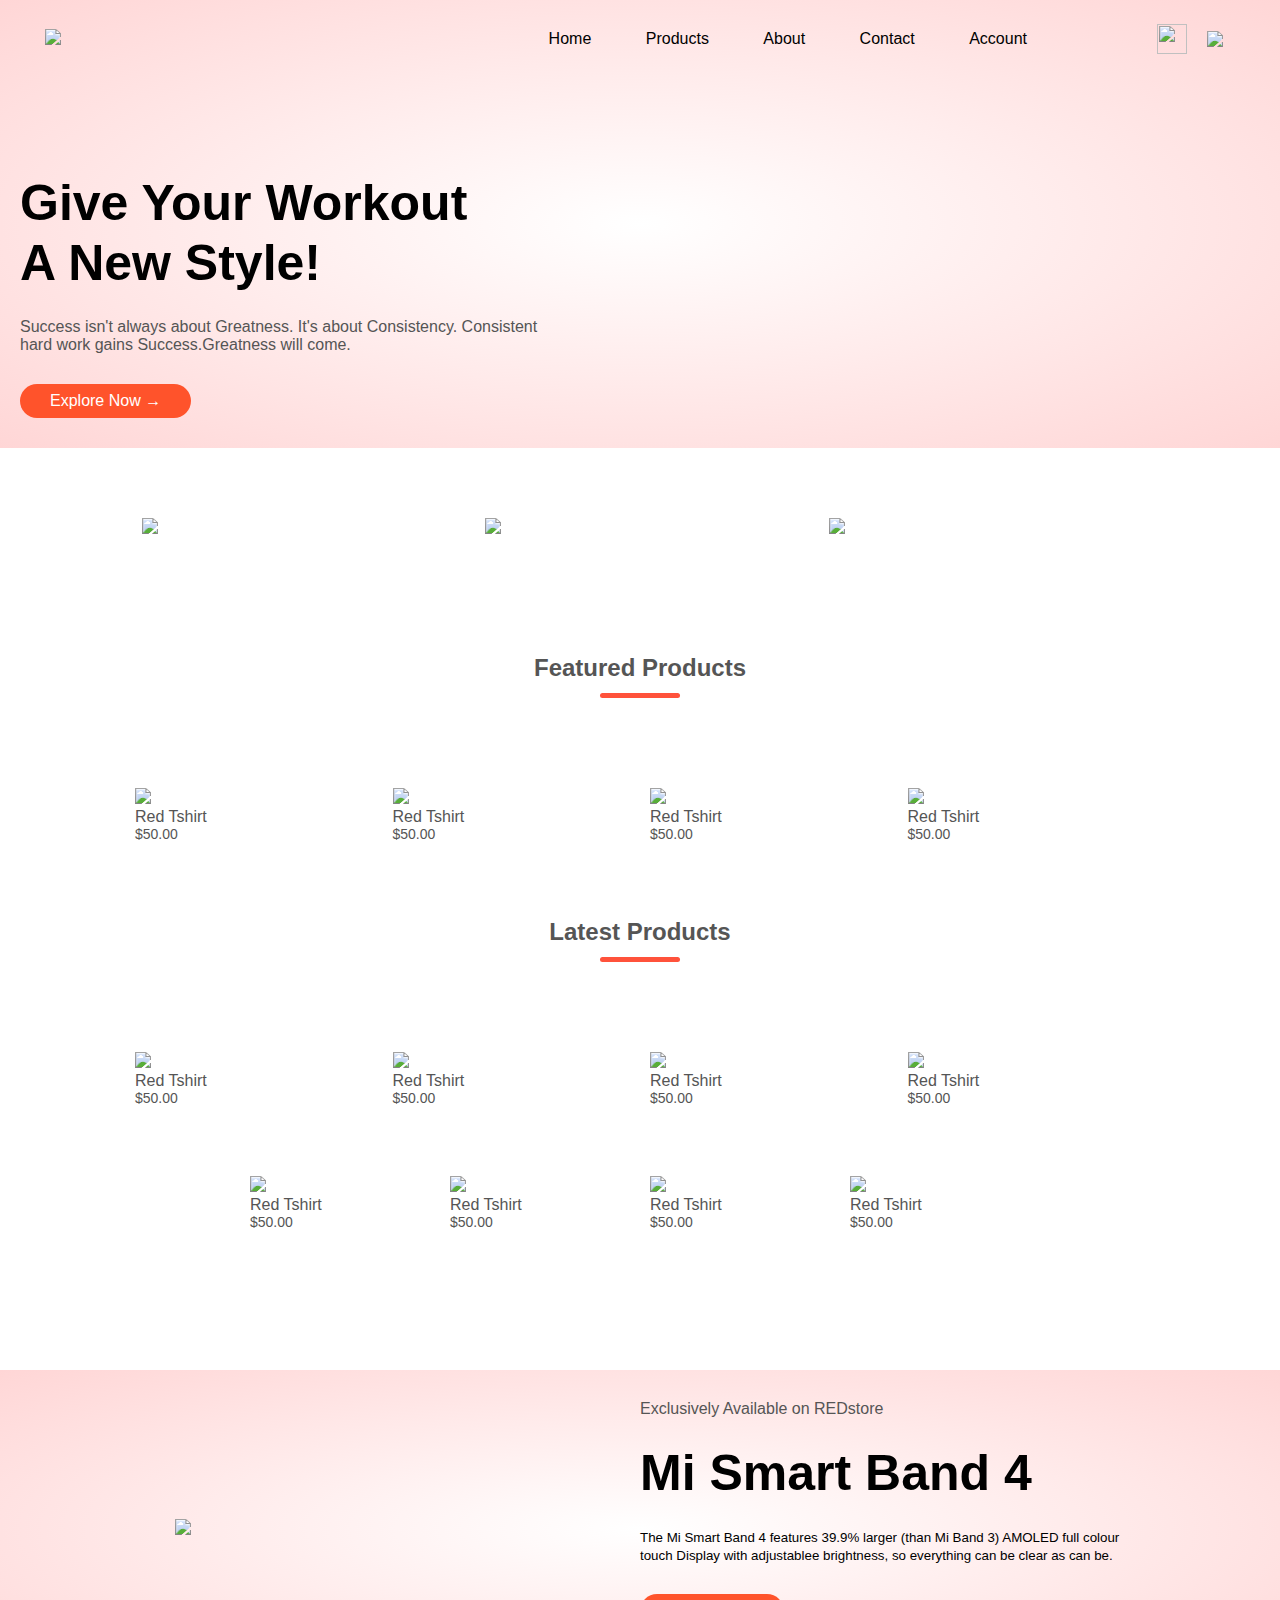
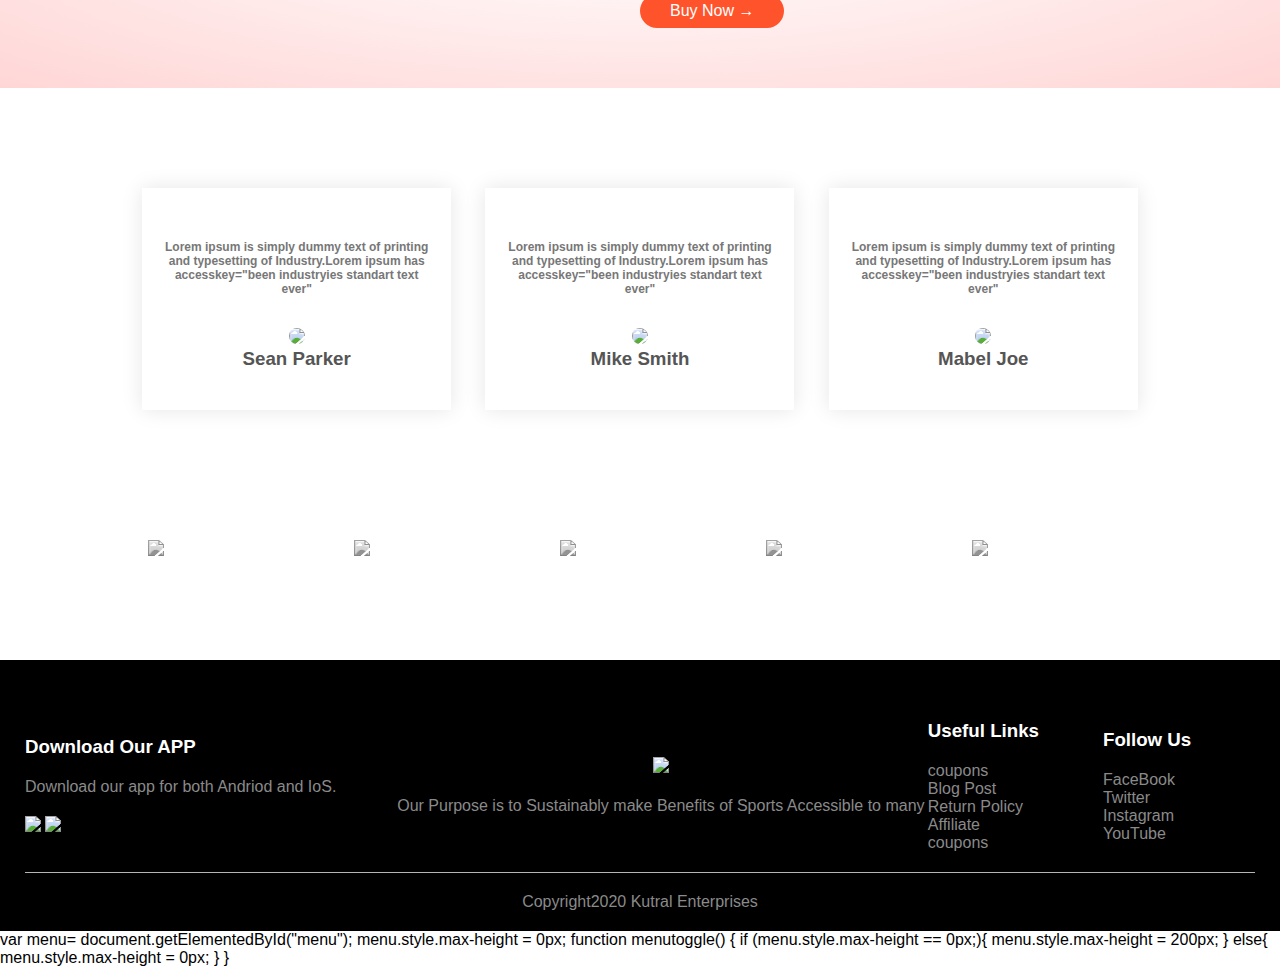
==== index.html @ 56cfef8d "Add files via upload" ====
<!DOCTYPE html>
<html lang="en" dir="ltr">
  <head>
    <meta charset="utf-8">
    <meta name="viewport" content= "max=device-width, initial scale = 1.0">
    <title>REDstore</title>
    <link rel="stylesheet" href="style.css">
    <link rel="stylesheet" href="https://stackpath.bootstrap.cdn.com/font-awesome/4.7.0/css/font-awesome.min.css">
  </head>
  <body>
    <div class="header">
      <div class="container">
            <div class="navbar">
                <div class="logo">
                    <img src="images/logo.png"  width= "125px" >
                </div>
                <nav>
                  <ul id="menu">
                    <li><a href="">Home</a></li>
                    <li><a href="E:\STUDY\FULLstack\PROJECTS\REDstore\products.html">Products</a></li>
                    <li><a href="">About</a></li>
                    <li><a href="">Contact</a></li>
                    <li><a href="">Account</a></li>
                  </ul>
                </nav>
                <img src="images/cart.png" width="30px" height="30px">
                    <img src="images/menu.png" class="menu-icon" onclick="menutoggle()">
            </div>
      </div>
      <div class="row">
        <div class="col-2">
            <h1>Give Your Workout <br> A New Style!</h1>
            <p>Success isn't always about Greatness. It's about Consistency.
              Consistent <br> hard work gains Success.Greatness will come. </p>
            <a href="#" class="btn">Explore Now &#8594; </a>
        </div>
        <div class="col-2">
            <img src="images/image1.png" alt="">
        </div>
      </div>
    </div>
  <!------Featured categories---->
    <div class="categories">
      <div class="small-container">
        <div class="row">
          <div class="col-3"><img src="images/category-1.jpg"></div>
          <div class="col-3"><img src="images/category-2.jpg"></div>
          <div class="col-3"><img src="images/category-3.jpg"></div>
        </div>
      </div>
    </div>
    <!--------featured Products----->
      <div class="small-container">
        <h2 class="title">Featured Products</h2>
           <div class="row">
             <div class="col-4">
               <img src="images/product-1.jpg">
               <h4>Red Tshirt</h4>
               <div class="rating">
                 <i class="fa fa star"></i>
                 <i class="fa fa star"></i>
                 <i class="fa fa star"></i>
                 <i class="fa fa star"></i>
                 <i class="fa fa star-o"></i>
               </div>
               <p>$50.00</p>
             </div>
             <div class="col-4">
               <img src="images/product-2.jpg">
               <h4>Red Tshirt</h4>
               <div class="rating">
                 <i class="fa fa star"></i>
                 <i class="fa fa star"></i>
                 <i class="fa fa star"></i>
                 <i class="fa fa star"></i>
                 <i class="fa fa star-o"></i>
               </div>
               <p>$50.00</p>
             </div>
             <div class="col-4">
               <img src="images/product-3.jpg">
               <h4>Red Tshirt</h4>
               <div class="rating">
                 <i class="fa fa star"></i>
                 <i class="fa fa star"></i>
                 <i class="fa fa star"></i>
                 <i class="fa fa star"></i>
                 <i class="fa fa star-half-o"></i>
               </div>
               <p>$50.00</p>
             </div>
             <div class="col-4">
               <img src="images/product-4.jpg">
               <h4>Red Tshirt</h4>
               <div class="rating">
                 <i class="fa fa star"></i>
                 <i class="fa fa star"></i>
                 <i class="fa fa star"></i>
                 <i class="fa fa star"></i>
                 <i class="fa fa star-o"></i>
               </div>
               <p>$50.00</p>
             </div>
           </div>
           <h2 class="title"> Latest Products</h2>
           <div class="row">
             <div class="col-4">
               <img src="images/product-5.jpg">
               <h4>Red Tshirt</h4>
               <div class="rating">
                 <i class="fa fa star"></i>
                 <i class="fa fa star"></i>
                 <i class="fa fa star"></i>
                 <i class="fa fa star"></i>
                 <i class="fa fa star-o"></i>
               </div>
               <p>$50.00</p>
             </div>
             <div class="col-4">
               <img src="images/product-6.jpg">
               <h4>Red Tshirt</h4>
               <div class="rating">
                 <i class="fa fa star"></i>
                 <i class="fa fa star"></i>
                 <i class="fa fa star"></i>
                 <i class="fa fa star"></i>
                 <i class="fa fa star-o"></i>
               </div>
               <p>$50.00</p>
             </div>
             <div class="col-4">
               <img src="images/product-7.jpg">
               <h4>Red Tshirt</h4>
               <div class="rating">
                 <i class="fa fa star"></i>
                 <i class="fa fa star"></i>
                 <i class="fa fa star"></i>
                 <i class="fa fa star"></i>
                 <i class="fa fa star-half-o"></i>
               </div>
               <p>$50.00</p>
             </div>
             <div class="col-4">
               <img src="images/product-8.jpg">
               <h4>Red Tshirt</h4>
               <div class="rating">
                 <i class="fa fa star"></i>
                 <i class="fa fa star"></i>
                 <i class="fa fa star"></i>
                 <i class="fa fa star"></i>
                 <i class="fa fa star-o"></i>
               </div>
               <p>$50.00</p>
             </div>
             <div class="row">
               <div class="col-4">
                 <img src="images/product-9.jpg">
                 <h4>Red Tshirt</h4>
                 <div class="rating">
                   <i class="fa fa star"></i>
                   <i class="fa fa star"></i>
                   <i class="fa fa star"></i>
                   <i class="fa fa star"></i>
                   <i class="fa fa star-o"></i>
                 </div>
                 <p>$50.00</p>
               </div>
               <div class="col-4">
                 <img src="images/product-10.jpg">
                 <h4>Red Tshirt</h4>
                 <div class="rating">
                   <i class="fa fa star"></i>
                   <i class="fa fa star"></i>
                   <i class="fa fa star"></i>
                   <i class="fa fa star"></i>
                   <i class="fa fa star-o"></i>
                 </div>
                 <p>$50.00</p>
               </div>
               <div class="col-4">
                 <img src="images/product-11.jpg">
                 <h4>Red Tshirt</h4>
                 <div class="rating">
                   <i class="fa fa star"></i>
                   <i class="fa fa star"></i>
                   <i class="fa fa star"></i>
                   <i class="fa fa star"></i>
                   <i class="fa fa star-half-o"></i>
                 </div>
                 <p>$50.00</p>
               </div>
               <div class="col-4">
                 <img src="images/product-12.jpg">
                 <h4>Red Tshirt</h4>
                 <div class="rating">
                   <i class="fa fa star"></i>
                   <i class="fa fa star"></i>
                   <i class="fa fa star"></i>
                   <i class="fa fa star"></i>
                   <i class="fa fa star-o"></i>
                 </div>
                 <p>$50.00</p>
               </div>
             </div>
           </div>
      </div>
      <!---------OFfer----->
      <div class="offer">
        <div class="small-container">
          <div class="row">
            <div class="col-2">
              <img src="images/exclusive.png" class="offer-img">
            </div>
            <div class="col-2">
              <p>Exclusively Available on REDstore</p>
              <h1>Mi Smart Band 4</h1>
              <small>The Mi Smart Band 4 features 39.9% larger (than Mi Band 3)
                AMOLED full colour touch Display with adjustablee brightness,
                so everything can be clear as can be. </small> <br>
              <a href="#" class="btn">Buy Now &#8594; </a>
            </div>
          </div>
        </div>
      </div
      <!------testimonial------>
      <div class="Testimonial">
          <div class="small-container">
            <div class="row">
              <div class="col-3">
                <i class="fa fa-quote-left"></i>
                <p>Lorem ipsum is simply dummy text of printing and typesetting
                  of Industry.Lorem ipsum has accesskey="been industryies
                  standart text ever"</p>
                  <div class="rating">
                    <i class="fa fa star"></i>
                    <i class="fa fa star"></i>
                    <i class="fa fa star"></i>
                    <i class="fa fa star"></i>
                    <i class="fa fa star-o"></i>
                    <img src="images/user-1.png">
                    <h3>Sean Parker</h3>
                  </div>
              </div>
              <div class="col-3">
                <i class="fa fa-quote-left"></i>
                <p>Lorem ipsum is simply dummy text of printing and typesetting
                  of Industry.Lorem ipsum has accesskey="been industryies
                  standart text ever"</p>
                  <div class="rating">
                    <i class="fa fa star"></i>
                    <i class="fa fa star"></i>
                    <i class="fa fa star"></i>
                    <i class="fa fa star"></i>
                    <i class="fa fa star-o"></i>
                    <img src="images/user-2.png">
                    <h3>Mike Smith</h3>
                  </div>
              </div>
              <div class="col-3">
                <i class="fa fa-quote-left"></i>
                <p>Lorem ipsum is simply dummy text of printing and typesetting
                  of Industry.Lorem ipsum has accesskey="been industryies
                  standart text ever"</p>
                  <div class="rating">
                    <i class="fa fa star"></i>
                    <i class="fa fa star"></i>
                    <i class="fa fa star"></i>
                    <i class="fa fa star"></i>
                    <i class="fa fa star-o"></i>
                    <img src="images/user-3.png">
                    <h3>Mabel Joe</h3>
                  </div>
              </div>
            </div>
          </div>
      </div>
      <!----Brands---->
      <div class="Brands">
        <div class="small-container">
          <div class="row">
            <div class="col-5">
              <img src="images/logo-godrej.png">
            </div>
            <div class="col-5">
              <img src="images/logo-paypal.png">
            </div>
            <div class="col-5">
              <img src="images/logo-coca-cola.png">
            </div>
            <div class="col-5">
              <img src="images/logo-philips.png">
            </div>
            <div class="col-5">
              <img src="images/logo-oppo.png">
            </div>
          </div>
        </div>
      </div>
      <!----footer---->
      <div class="footer">
        <div class="container">
          <div class="row">
            <div class="footer-col-1">
              <h3>Download Our APP</h3>
              <p>Download our app for both Andriod and IoS.</p>
                  <div class="app-logo">
                    <img src="images/play-store.png">
                    <img src="images/app-store.png">
                  </div>
            </div>
            <div class="footer-col-2">
              <img src="images/logo-white.png">
              <p>Our Purpose is to Sustainably make Benefits of Sports
                Accessible to many</p>
            </div>
            <div class="footer-col-3">
              <h3>Useful Links</h3>
              <ul>
                <li>coupons</li>
                <li>Blog Post</li>
                <li>Return Policy</li>
                <li>Affiliate</li>
                <li>coupons</li>
              </ul>
            </div>
            <div class="footer-col-4">
              <h3>Follow Us</h3>
              <ul>
                <li>FaceBook</li>
                <li>Twitter</li>
                <li>Instagram</li>
                <li>YouTube</li>
              </ul>
            </div>
          </div>
          <hr> <p class="copyrights">Copyright2020 Kutral Enterprises</p>
        </div>
      </div>
      <!-------JS------>
      <scrip>
        var menu= document.getElementedById("menu");
        menu.style.max-height = 0px;
        function menutoggle() {
          if (menu.style.max-height == 0px;){
            menu.style.max-height = 200px;
          }
          else{
            menu.style.max-height = 0px;
          }
        }
      </script>
  </body>
</html>
---- style.css ----
*{
  margin: 0;
  padding: 0;
  box-sizing: border-box;
}
body{
  font-family: sans-serif;
}
.navbar{
  display: flex;
  align-items: center;
  padding: 20px;
}
nav{
  text-align: right;
  flex: 1;
}
nav ul{
  list-style-type: none;
  display: inline-block;
}
nav ul li{
  display: inline-block;
  margin-right: 20px;
}
a{
  text-decoration: none;
  color: #555;
}
p{
  color: #555;
}
.container{
  max-width: 1800px;
  padding: 0 25px;
}
.row{
  display: flex;
  align-items: center;
  flex-wrap: wrap;
  justify-content: space-around;
}
.col-2{
  flex-basis: 50%;
  min-width: 300px;
}
.col-2 img {
  max-width: 100%;
  padding: 50px 0;
}
.col-2 h1{
  font-size: 50px;
  line-height: 60px;
  margin: 25px 0 ;
}
.btn{
  display: inline-block;
  background-color: #ff532b;
  color: #fff;
  padding: 8px 30px;
  margin: 30px 0;
  border-radius: 30px;
  transition: background 0.5s;
}
.btn:hover{
background: #459745;
color: #000;
}
.header{
  background: radial-gradient(#fff,#ffd6d6);
}
.header .row{
  margin-top: 70px;
  margin-left: 20px;
}
.categories{
  margin: 70px 0;
}
.col-3{
  flex-basis: 30%;
  min-width: 250px;
  margin-bottom: 30px;
}
.col-3 img{
  width: 100%;
}
.small-container{
  max-width: 1080px;
  margin: auto;
  padding: 0 25px;
}
.col-4{
  flex-basis: 25%;
  padding: 10px;
  min-width: 200px;
  margin-bottom: 50px;
  transform: transition 0.5s;
}
.col-4 img{
  width: 100%;
}
.title{
  text-align: center;
  margin: 0 auto 80px;
  position: relative;
  line-height: 60px;
  color: #555;
}
.title::after{
  content: '';
  background: #ff523b;
  width: 80px;
  height: 5px;
  border-radius: 5px;
  position: absolute;
  bottom: 0;
  left: 50%;
  transform: translateX(-50%);
}
h4{
  color: #555;
  font-weight: normal;
}
.col-4 P{
  font-size: 14px;
}
.rating .fa{
  color: #ff523b;
}
.col-4:hover {
  transform: translateY(-5px);
}
.offer{
  background: radial-gradient(#fff,#ffd6d6);
margin-top: 80px;
padding: 30px 0;
}
.col-2 .offer-img{
  padding: 50px;
}
.small{
  color: #555
}
.Testimonial{
  padding-top:100px;
}
.Testimonial .col-3{
  text-align: center;
  padding: 40px 20px;
  box-shadow: 0 0 20px 0 rgba(0, 0, 0, 0.1);
  cursor: pointer;
  transition: transform 0.5s;
}
.Testimonial .col-3 img{
  width: 50px;
  margin-top: 20px;
  border-radius: 50%;
}
.Testimonial .col-3:hover{
  transform: translateY(-30px);
}
.fa.fa-qoute-left{
  font-size: 34px;
  color: #ff523b;
}
.col-3 p{
  font-size: 12px;
  margin: 12px 0;
  color: #777;
}
.Testimonial .col-3{
  font-weight: 600;
  color: #555;
  font-size: 16px;
}
.Brands{
  margin: 100px auto;
}
.col-5{
  width: 160px;
}
.col-5 img{
  width: 100%;
  cursor: pointer;
  filter: grayscale(100%);
}
.col-5 img:hover{
  filter: grayscale(0%);
}
.footer{
  background: #000;
  color: #8a8a8a;
  font-size: 16px;
  padding: 60px 0 20px;
}
.footer p{
  color: #8a8a8a;
}
.footer h3{
  color: #fff;
  margin-bottom: 20px;
}
.footer-col-1 .footer-col-2 .footer-col-3 .footer-col-4{
  min-width: 250px;
  margin-bottom: 20px;
}
.footer-col-1{
  flex-basis: 30%;
}
.footer-col-2{
  flex: 1;
  text-align: center;
}
.footer-col-2 img{
  width: 180px;
  margin-bottom: 20px;
}
.footer-col-3 .footer-col-4{
  flex: 12%;
  text-align: center;
  position: absolute;
  margin-right: 20px;
}
ul{
  list-style-type: none;
  margin-right: 80px;
}
.app-logo{
  margin-top: 20px;
}
.app-logo img{
  width: 140px;
}
.footer hr{
  border: none;
  background: #b5b5b5;
  height: 1px;
  margin: 20px 0;
}
.copyrights{
  text-align: center;
}
.menu-icon{
  width: 28px;
  margin-left: 20px;
  display: none;
}
nav ul li{
  display: inline-block;
  margin-right: 50px;
  margin-top: 10px;
  margin-bottom: 10px;
}
nav ul li a{
  color: #000;
}
.menu-icon{
  display: block;
  cursor: pointer;
}
.row-2{
  justify-content: space-between;
  margin: 100px auto 50px;
}
select{
  border: 1px solid #ff523b;
  padding: 5px;
}
select:focus{
  outline: none;
}
.pgbtn{
  margin: 0 40%;
  display: inline-flex;
  margin-bottom: 50px;
}

.pgbtn span{
  display: inline-block;
  border: 1px solid #ff523b;
  margin-left: 10px;
  width: 40px;
  height: 40px;
  text-align: center;
  line-height: 40px;
  cursor: pointer;
}
.pgbtn span:hover {
  background: #ff523b;
  color:fff;
}
@media only screen and (max-width: 800px) {
      nav ul{
        position: absolute;
        top: 70px;
        background: #333;
        left:0;
        width:100%;
       overflow: hidden;
       transition: max-height 0.5s;
          }

          @media only screen and (max-width: 600px){
            .row{
              text-align: center;
            }
            .col-2, .col-3, .col-4{
              flex-basis: 100%;
            }
          }
}
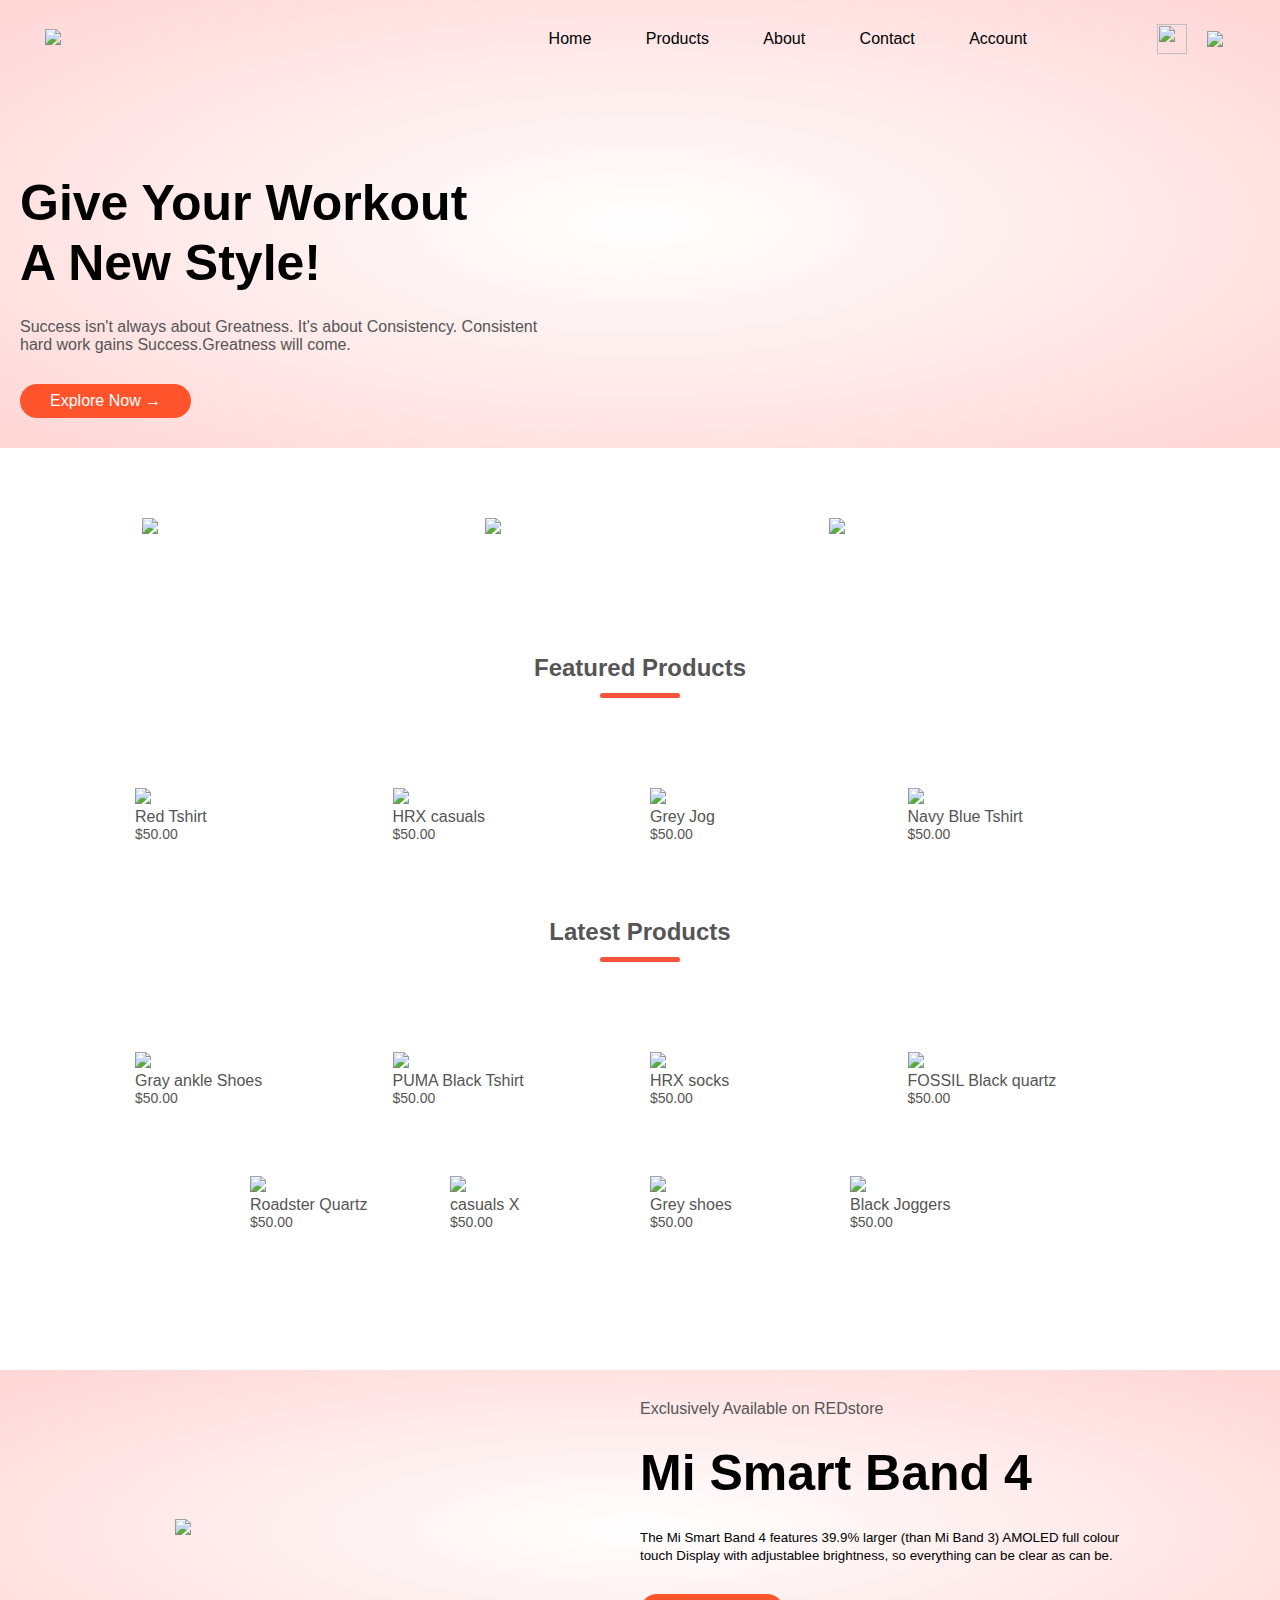
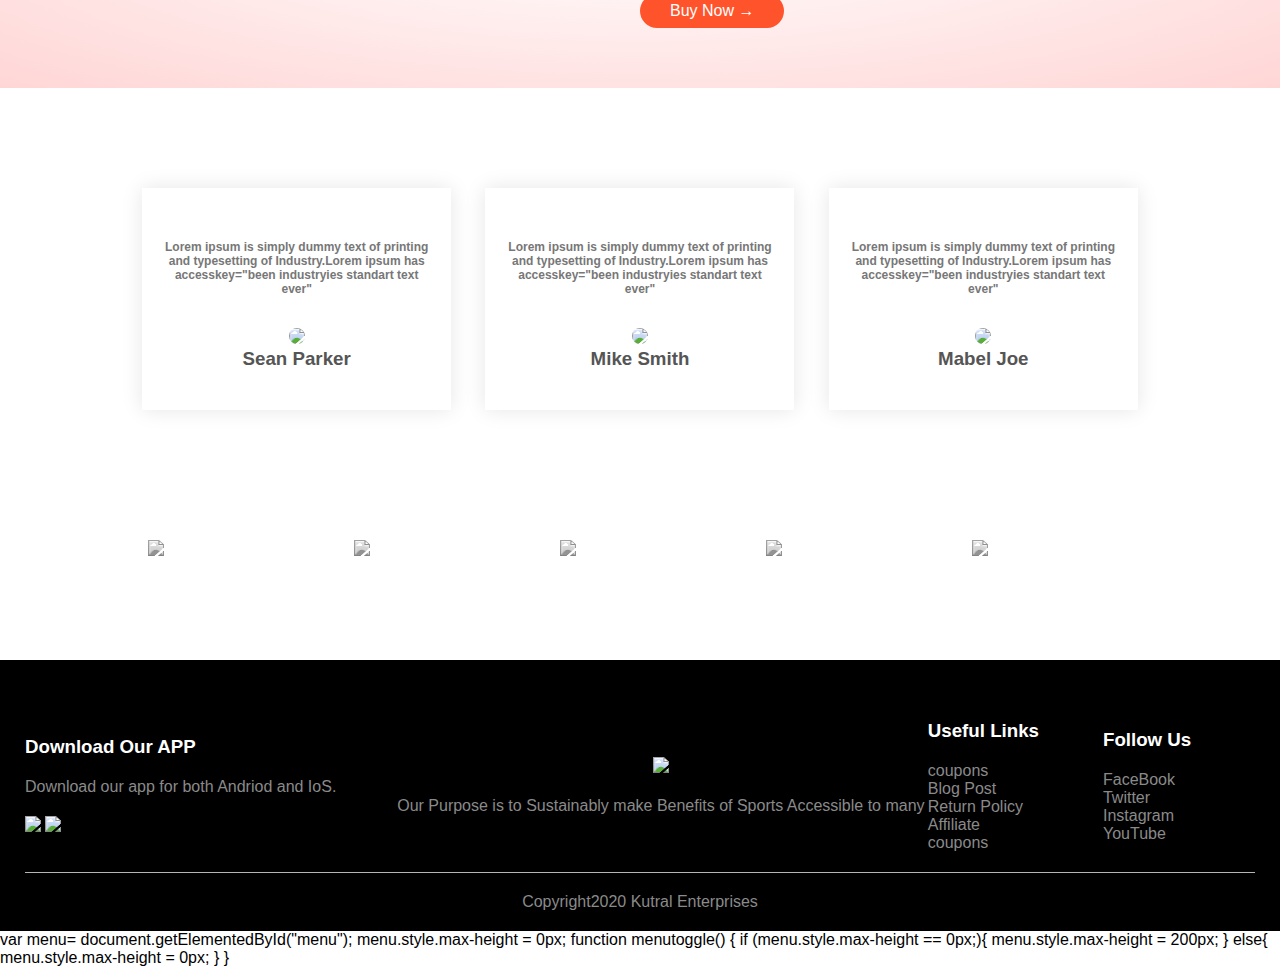
==== commit ee4be325: "Update index.html" ====
--- a/index.html
+++ b/index.html
@@ -67,7 +67,7 @@
              </div>
              <div class="col-4">
                <img src="images/product-2.jpg">
-               <h4>Red Tshirt</h4>
+               <h4>HRX casuals</h4>
                <div class="rating">
                  <i class="fa fa star"></i>
                  <i class="fa fa star"></i>
@@ -79,7 +79,7 @@
              </div>
              <div class="col-4">
                <img src="images/product-3.jpg">
-               <h4>Red Tshirt</h4>
+               <h4>Grey Jog</h4>
                <div class="rating">
                  <i class="fa fa star"></i>
                  <i class="fa fa star"></i>
@@ -91,7 +91,7 @@
              </div>
              <div class="col-4">
                <img src="images/product-4.jpg">
-               <h4>Red Tshirt</h4>
+               <h4>Navy Blue Tshirt</h4>
                <div class="rating">
                  <i class="fa fa star"></i>
                  <i class="fa fa star"></i>
@@ -106,7 +106,7 @@
            <div class="row">
              <div class="col-4">
                <img src="images/product-5.jpg">
-               <h4>Red Tshirt</h4>
+               <h4>Gray ankle Shoes</h4>
                <div class="rating">
                  <i class="fa fa star"></i>
                  <i class="fa fa star"></i>
@@ -118,7 +118,7 @@
              </div>
              <div class="col-4">
                <img src="images/product-6.jpg">
-               <h4>Red Tshirt</h4>
+               <h4>PUMA Black Tshirt</h4>
                <div class="rating">
                  <i class="fa fa star"></i>
                  <i class="fa fa star"></i>
@@ -130,7 +130,7 @@
              </div>
              <div class="col-4">
                <img src="images/product-7.jpg">
-               <h4>Red Tshirt</h4>
+               <h4>HRX socks</h4>
                <div class="rating">
                  <i class="fa fa star"></i>
                  <i class="fa fa star"></i>
@@ -142,7 +142,7 @@
              </div>
              <div class="col-4">
                <img src="images/product-8.jpg">
-               <h4>Red Tshirt</h4>
+               <h4>FOSSIL Black quartz</h4>
                <div class="rating">
                  <i class="fa fa star"></i>
                  <i class="fa fa star"></i>
@@ -155,7 +155,7 @@
              <div class="row">
                <div class="col-4">
                  <img src="images/product-9.jpg">
-                 <h4>Red Tshirt</h4>
+                 <h4>Roadster Quartz</h4>
                  <div class="rating">
                    <i class="fa fa star"></i>
                    <i class="fa fa star"></i>
@@ -167,7 +167,7 @@
                </div>
                <div class="col-4">
                  <img src="images/product-10.jpg">
-                 <h4>Red Tshirt</h4>
+                 <h4>casuals X</h4>
                  <div class="rating">
                    <i class="fa fa star"></i>
                    <i class="fa fa star"></i>
@@ -179,7 +179,7 @@
                </div>
                <div class="col-4">
                  <img src="images/product-11.jpg">
-                 <h4>Red Tshirt</h4>
+                 <h4>Grey shoes</h4>
                  <div class="rating">
                    <i class="fa fa star"></i>
                    <i class="fa fa star"></i>
@@ -191,7 +191,7 @@
                </div>
                <div class="col-4">
                  <img src="images/product-12.jpg">
-                 <h4>Red Tshirt</h4>
+                 <h4>Black Joggers</h4>
                  <div class="rating">
                    <i class="fa fa star"></i>
                    <i class="fa fa star"></i>
